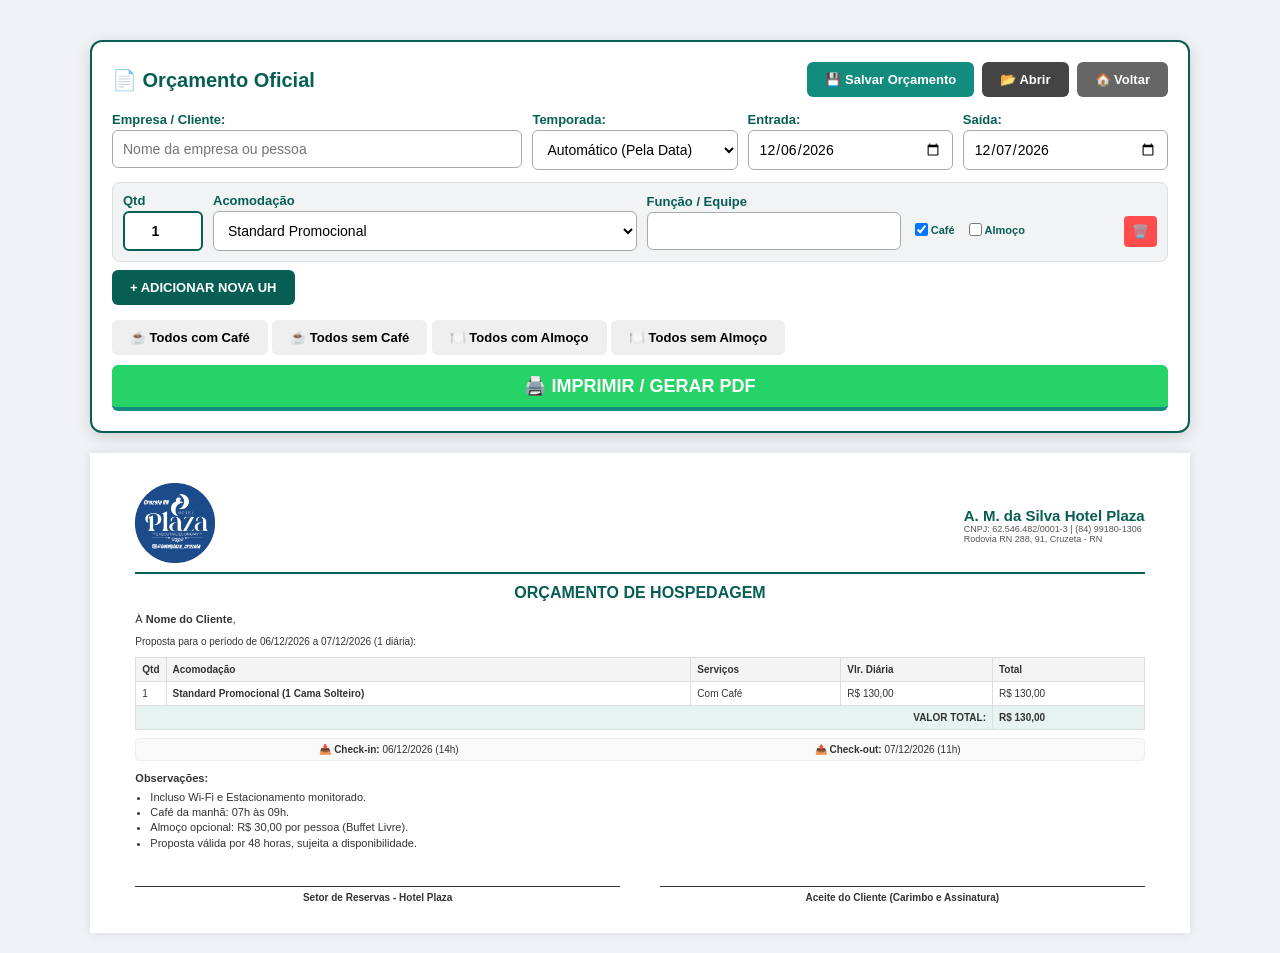
==== pages/oo.html @ 6eb72046 "Primeiro commit do sistema." ====
<!doctype html>
<html lang="pt-br">
  <head>
    <meta charset="UTF-8" />
    <meta name="viewport" content="width=device-width, initial-scale=1.0" />
    <title>Orçamento Oficial - Hotel Plaza</title>
    <link rel="stylesheet" href="../styles/global.css" />
    <link rel="stylesheet" href="../styles/oo.css" />
  </head>
  <body>
    <div class="config-area">
      <div class="config-header">
        <h2>📄 Orçamento Oficial</h2>
        <div style="display: flex; gap: 8px">
          <button
            class="btn"
            style="background: #128c7e; color: white"
            onclick="exportarOrcamento()"
          >
            💾 Salvar Orçamento
          </button>
          <button
            class="btn"
            style="background: #444; color: white"
            onclick="document.getElementById('fileOrcamento').click()"
          >
            📂 Abrir
          </button>
          <a
            href="../index.html"
            class="btn"
            style="background: #666; color: white; text-decoration: none"
            >🏠 Voltar</a
          >
        </div>
        <input
          type="file"
          id="fileOrcamento"
          style="display: none"
          onchange="importarOrcamento(event)"
        />
      </div>

      <div class="form-row">
        <div style="flex: 2">
          <label>Empresa / Cliente:</label
          ><input
            type="text"
            id="clienteNome"
            placeholder="Nome da empresa ou pessoa"
            oninput="atualizarDoc()"
            style="width: 100%"
          />
        </div>
        <div style="flex: 1">
          <label>Temporada:</label>
          <select id="temporada" onchange="atualizarDoc()" style="width: 100%">
            <option value="auto" selected>Automático (Pela Data)</option>
            <option value="baixa">Baixa Temporada</option>
            <option value="alta">Alta Temporada</option>
          </select>
        </div>
        <div style="flex: 1">
          <label>Entrada:</label
          ><input
            type="date"
            id="dataEntrada"
            onchange="atualizarDoc()"
            style="width: 100%"
          />
        </div>
        <div style="flex: 1">
          <label>Saída:</label
          ><input
            type="date"
            id="dataSaida"
            onchange="atualizarDoc()"
            style="width: 100%"
          />
        </div>
      </div>

      <div id="edicaoItens"></div>
      <button class="btn btn-add" onclick="adicionarLinha()">
        + ADICIONAR NOVA UH
      </button>

      <div class="batch-controls">
        <button class="btn btn-bulk" onclick="marcarTodos('cafe', true)">
          ☕ Todos com Café
        </button>
        <button class="btn btn-bulk" onclick="marcarTodos('cafe', false)">
          ☕ Todos sem Café
        </button>
        <button class="btn btn-bulk" onclick="marcarTodos('almoco', true)">
          🍽️ Todos com Almoço
        </button>
        <button class="btn btn-bulk" onclick="marcarTodos('almoco', false)">
          🍽️ Todos sem Almoço
        </button>
      </div>

      <button class="btn btn-print" onclick="window.print()">
        🖨️ IMPRIMIR / GERAR PDF
      </button>
    </div>

    <div class="documento">
      <div class="header-doc">
        <div class="logo-container">
          <img src="../assets/img/logo_plaza.png" alt="Logo" />
        </div>
        <div class="hotel-info-doc">
          <h1>A. M. da Silva Hotel Plaza</h1>
          <p>CNPJ: 62.546.482/0001-3 | (84) 99180-1306</p>
          <p>Rodovia RN 288, 91, Cruzeta - RN</p>
        </div>
      </div>

      <div class="doc-title">Orçamento de Hospedagem</div>

      <p style="font-size: 11px">
        À <strong><span id="docCliente">Nome do Cliente</span></strong
        >,
      </p>
      <p style="font-size: 10px">
        Proposta para o período de <span id="docPeriodo">--</span> (<span
          id="docNoites"
          >0</span
        >
        <span id="labelDiaria">diária</span>):
      </p>

      <table>
        <thead>
          <tr>
            <th style="width: 30px">Qtd</th>
            <th>Acomodação</th>
            <th style="width: 150px">Serviços</th>
            <th>Vlr. Diária</th>
            <th>Total</th>
          </tr>
        </thead>
        <tbody id="tabelaCorpo"></tbody>
        <tfoot>
          <tr class="total-row">
            <td colspan="4" style="text-align: right">VALOR TOTAL:</td>
            <td id="totalGeral">R$ 0,00</td>
          </tr>
        </tfoot>
      </table>

      <div class="check-info-box">
        <span
          >📥 <strong>Check-in:</strong>
          <span id="checkinData">--</span> (14h)</span
        >
        <span
          >📤 <strong>Check-out:</strong>
          <span id="checkoutData">--</span> (11h)</span
        >
      </div>

      <div class="obs-doc">
        <strong>Observações:</strong>
        <ul style="margin: 3px 0; padding-left: 15px">
          <li>Incluso Wi-Fi e Estacionamento monitorado.</li>
          <li>Café da manhã: 07h às 09h.</li>
          <li>
            Almoço opcional: <span id="obsValorAlmoco">R$ 30,00</span> por
            pessoa (Buffet Livre).
          </li>
          <li>Proposta válida por 48 horas, sujeita a disponibilidade.</li>
        </ul>
      </div>

      <div class="footer-assinaturas">
        <div class="assinatura-box">Setor de Reservas - Hotel Plaza</div>
        <div class="assinatura-box">
          Aceite do Cliente (Carimbo e Assinatura)
        </div>
      </div>
    </div>

    <div id="modalMsg">
      <div class="modal-msg-content">
        <span id="msgIcon" class="modal-msg-icon"></span>
        <h3 id="msgTitle" style="margin: 0; color: #075e54"></h3>
        <p id="msgText" style="color: #666; margin-top: 10px"></p>
        <button class="btn-msg-ok" onclick="fecharModalMsg()">OK</button>
      </div>
    </div>

    <div
      id="modalConfirmDelete"
      style="
        display: none;
        position: fixed;
        z-index: 10000;
        left: 0;
        top: 0;
        width: 100%;
        height: 100%;
        background-color: rgba(0, 0, 0, 0.6);
        backdrop-filter: blur(3px);
      "
    >
      <div
        style="
          background-color: #fff;
          margin: 15% auto;
          padding: 30px;
          border-radius: 12px;
          width: 90%;
          max-width: 380px;
          text-align: center;
          box-shadow: 0 10px 25px rgba(0, 0, 0, 0.2);
          border-top: 5px solid #dc3545;
        "
      >
        <div style="font-size: 32px; margin-bottom: 15px">⚠️</div>
        <h3 style="margin: 0 0 10px 0; color: #dc3545">Remover Item?</h3>
        <p style="color: #666; font-size: 14px; margin-bottom: 25px">
          Você tem certeza que deseja excluir esta linha do orçamento?
        </p>
        <div style="display: flex; justify-content: center; gap: 10px">
          <button
            onclick="fecharModalConfirmacao()"
            style="
              padding: 10px 20px;
              border: 1px solid #ddd;
              background: #f8f9fa;
              color: #333;
              border-radius: 6px;
              cursor: pointer;
              font-weight: 600;
            "
          >
            Cancelar
          </button>
          <button
            onclick="confirmarExclusao()"
            style="
              padding: 10px 20px;
              border: none;
              background: #dc3545;
              color: white;
              border-radius: 6px;
              cursor: pointer;
              font-weight: 600;
            "
          >
            Sim, Excluir
          </button>
        </div>
      </div>
    </div>

    <script src="../scripts/orcamento-oficial.js"></script>
  </body>
</html>
---- styles/global.css ----
/* Global styles used across pages */
* {
  box-sizing: border-box;
}
body {
  font-family: "Segoe UI", Tahoma, Geneva, Verdana, sans-serif;
  margin: 0;
  padding: 20px;
  background: #f0f2f5;
  color: #333;
}
a {
  color: inherit;
  text-decoration: none;
}
input,
select,
textarea,
button {
  font-family: inherit;
}

/* Generic button */
.btn {
  padding: 10px 18px;
  border: none;
  border-radius: 6px;
  cursor: pointer;
  font-weight: bold;
  font-size: 13px;
}
.btn-voltar {
  background: #666;
  color: white;
}

/* Modal message (shared) */
#modalMsg {
  display: none;
  position: fixed;
  top: 0;
  left: 0;
  width: 100%;
  height: 100%;
  background: rgba(0, 0, 0, 0.6);
  z-index: 1000;
  backdrop-filter: blur(3px);
}
.modal-msg-content {
  max-width: 400px;
  margin: 15% auto;
  text-align: center;
  padding: 30px;
  border-radius: 15px;
  background: white;
  box-shadow: 0 10px 30px rgba(0, 0, 0, 0.3);
  border-top: 6px solid #075e54;
}
.modal-msg-icon {
  font-size: 50px;
  margin-bottom: 15px;
  display: block;
}
.btn-msg-ok {
  background: #075e54;
  color: white;
  border: none;
  padding: 10px 40px;
  border-radius: 6px;
  font-weight: bold;
  cursor: pointer;
  margin-top: 20px;
}

/* Utility */
.table-container {
  overflow-x: auto;
}
.painel-secao {
  background: #f9f9f9;
  padding: 15px;
  border-radius: 10px;
  border: 1px solid #ddd;
}

@media print {
  #modalMsg {
    display: none !important;
  }
}

/* Layout centralizado e largura padrão para todas as páginas */
.container,
.card,
.config-area,
.page,
.documento {
  margin: 20px auto;
  width: 100%;
  max-width: 1100px;
  box-sizing: border-box;
}

/* Garantir que o corpo não force deslocamento estranho em telas pequenas */
body {
  padding-top: 20px;
  padding-bottom: 20px;
}
---- styles/oo.css ----
/* Styles for pages/oo.html (Orçamento Oficial) */
.config-area {
  max-width: 1100px;
  margin: 20px auto;
  background: #fff;
  padding: 20px;
  border-radius: 12px;
  box-shadow: 0 4px 15px rgba(0, 0, 0, 0.15);
  border: 2px solid #075e54;
  position: relative;
}
.config-header {
  display: flex;
  justify-content: space-between;
  align-items: center;
  margin-bottom: 15px;
}
.config-area h2 {
  color: #075e54;
  margin: 0;
  font-size: 20px;
}
.form-row {
  display: flex;
  gap: 10px;
  margin-bottom: 12px;
  flex-wrap: wrap;
}
.config-area label {
  font-weight: bold;
  font-size: 13px;
  color: #075e54;
  margin-bottom: 3px;
  display: block;
}
.config-area select,
.config-area input {
  padding: 10px;
  border: 1px solid #aaa;
  border-radius: 6px;
  font-size: 14px;
  background: #fff;
}
.input-qtd {
  width: 80px !important;
  text-align: center;
  font-weight: bold;
  border: 2px solid #075e54 !important;
}
.btn {
  padding: 10px 18px;
  border: none;
  border-radius: 6px;
  cursor: pointer;
  font-weight: bold;
  font-size: 13px;
}
.btn-add {
  background: #075e54;
  color: white;
  margin-bottom: 15px;
}
.btn-print {
  background: #25d366;
  color: white;
  width: 100%;
  font-size: 18px;
  margin-top: 10px;
  border-bottom: 4px solid #128c7e;
}

/* Documento A4 */
.documento {
  width: 100%;
  max-width: 1100px;
  margin: 0 auto;
  background: white;
  padding: 8mm 12mm;
  box-shadow: 0 0 10px rgba(0, 0, 0, 0.1);
}
.header-doc {
  display: flex;
  justify-content: space-between;
  align-items: center;
  border-bottom: 2px solid #075e54;
  padding-bottom: 5px;
  margin-bottom: 10px;
}
.logo-container img {
  max-width: 80px;
}
.hotel-info-doc h1 {
  margin: 0;
  color: #075e54;
  font-size: 15px;
}
.hotel-info-doc p {
  margin: 0;
  font-size: 9px;
  color: #555;
}
.doc-title {
  text-align: center;
  text-transform: uppercase;
  margin: 10px 0;
  color: #075e54;
  font-size: 16px;
  font-weight: bold;
}

table {
  width: 100%;
  border-collapse: collapse;
  margin: 8px 0;
}
th {
  background: #f4f4f4;
  text-align: left;
  padding: 6px;
  border: 1px solid #ddd;
  font-size: 10px;
}
td {
  padding: 6px;
  border: 1px solid #ddd;
  font-size: 10px;
}
.total-row {
  background: #e7f3f0;
  font-weight: bold;
  font-size: 12px;
}
.check-info-box {
  background: #f9f9f9;
  padding: 5px;
  border: 1px solid #eee;
  border-radius: 4px;
  display: flex;
  justify-content: space-around;
  font-size: 10px;
  margin-top: 5px;
}
.obs-doc {
  font-size: 11px;
  margin-top: 10px;
  line-height: 1.4;
}
.footer-assinaturas {
  margin-top: 35px;
  display: flex;
  justify-content: space-between;
  gap: 40px;
}
.assinatura-box {
  flex: 1;
  text-align: center;
  border-top: 1.5px solid #333;
  padding-top: 5px;
  font-size: 10px;
  font-weight: bold;
}

@media print {
  .config-area,
  .btn-bulk,
  .btn-remover,
  #modalMsg {
    display: none !important;
  }
  .documento {
    box-shadow: none;
    width: 210mm;
    margin: 0;
    padding: 5mm 10mm;
  }
}
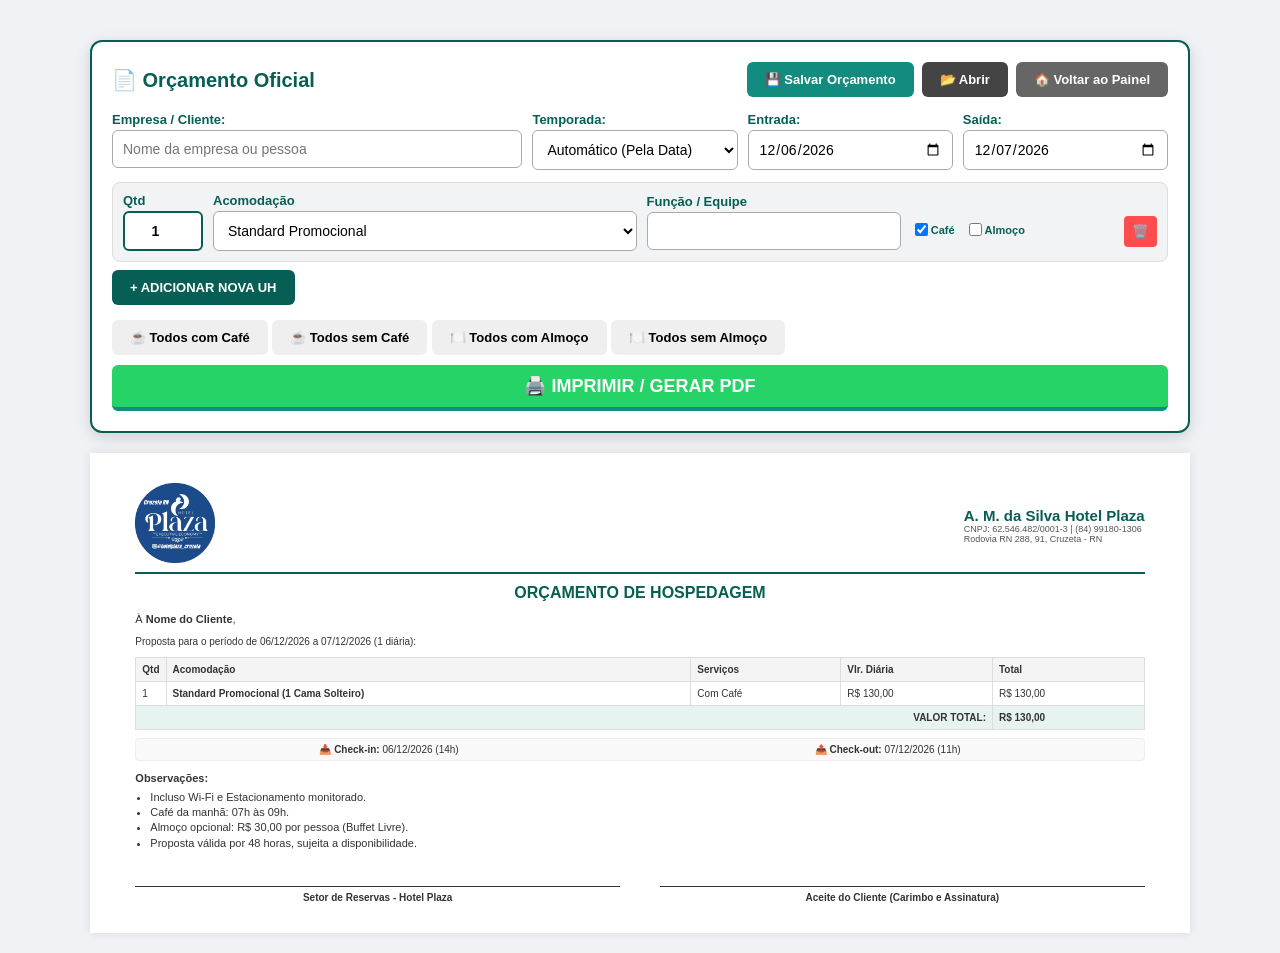
==== commit e04efc8d: "Implementação do menu de cáculo do Wallbox e correções do padrão do estilo dos botões voltar ao pain" ====
--- a/pages/oo.html
+++ b/pages/oo.html
@@ -30,7 +30,7 @@
             href="../index.html"
             class="btn"
             style="background: #666; color: white; text-decoration: none"
-            >🏠 Voltar</a
+            >🏠 Voltar ao Painel</a
           >
         </div>
         <input
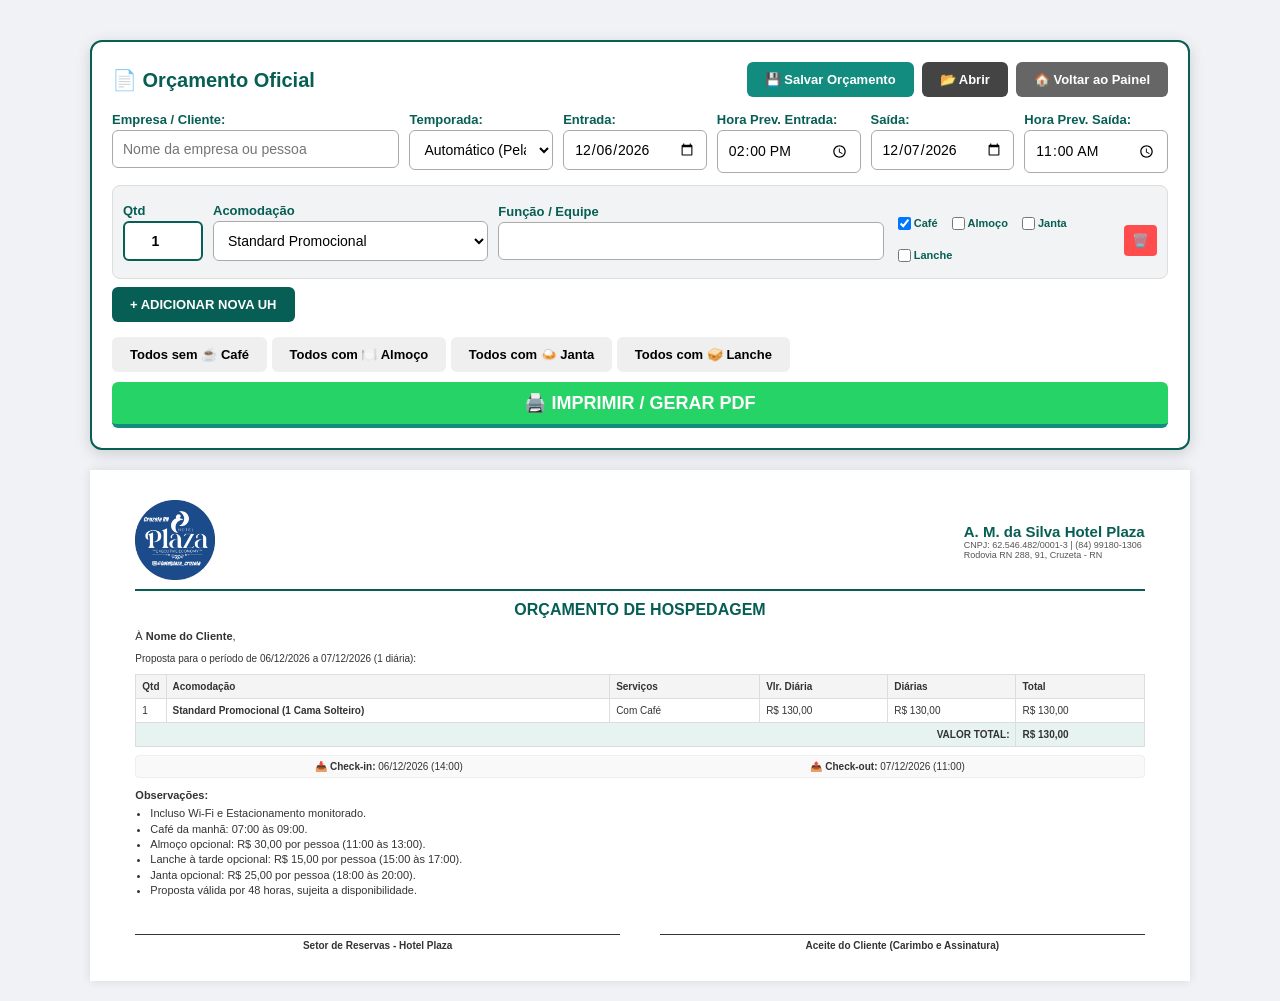
==== commit a59caa22: "Melhorias do Orçamento Oficial com refeições extras e contagem de horas extra" ====
--- a/pages/oo.html
+++ b/pages/oo.html
@@ -62,19 +62,27 @@
         </div>
         <div style="flex: 1">
           <label>Entrada:</label
+          ><input type="date" id="dataEntrada" style="width: 100%" />
+        </div>
+        <div style="flex: 1">
+          <label>Hora Prev. Entrada:</label
           ><input
-            type="date"
-            id="dataEntrada"
-            onchange="atualizarDoc()"
+            type="time"
+            id="horaEntradaPrev"
+            value="14:00"
             style="width: 100%"
           />
         </div>
         <div style="flex: 1">
           <label>Saída:</label
+          ><input type="date" id="dataSaida" style="width: 100%" />
+        </div>
+        <div style="flex: 1">
+          <label>Hora Prev. Saída:</label
           ><input
-            type="date"
-            id="dataSaida"
-            onchange="atualizarDoc()"
+            type="time"
+            id="horaSaidaPrev"
+            value="11:00"
             style="width: 100%"
           />
         </div>
@@ -86,17 +94,33 @@
       </button>
 
       <div class="batch-controls">
-        <button class="btn btn-bulk" onclick="marcarTodos('cafe', true)">
+        <button
+          id="btnBulkCafe"
+          class="btn btn-bulk"
+          onclick="toggleAll('cafe')"
+        >
           ☕ Todos com Café
         </button>
-        <button class="btn btn-bulk" onclick="marcarTodos('cafe', false)">
-          ☕ Todos sem Café
-        </button>
-        <button class="btn btn-bulk" onclick="marcarTodos('almoco', true)">
+        <button
+          id="btnBulkAlmoco"
+          class="btn btn-bulk"
+          onclick="toggleAll('almoco')"
+        >
           🍽️ Todos com Almoço
         </button>
-        <button class="btn btn-bulk" onclick="marcarTodos('almoco', false)">
-          🍽️ Todos sem Almoço
+        <button
+          id="btnBulkJanta"
+          class="btn btn-bulk"
+          onclick="toggleAll('janta')"
+        >
+          🍛 Todos com Janta
+        </button>
+        <button
+          id="btnBulkLanche"
+          class="btn btn-bulk"
+          onclick="toggleAll('lanche')"
+        >
+          🥪 Todos com Lanche
         </button>
       </div>
 
@@ -138,13 +162,14 @@
             <th>Acomodação</th>
             <th style="width: 150px">Serviços</th>
             <th>Vlr. Diária</th>
+            <th>Diárias</th>
             <th>Total</th>
           </tr>
         </thead>
         <tbody id="tabelaCorpo"></tbody>
         <tfoot>
           <tr class="total-row">
-            <td colspan="4" style="text-align: right">VALOR TOTAL:</td>
+            <td colspan="5" style="text-align: right">VALOR TOTAL:</td>
             <td id="totalGeral">R$ 0,00</td>
           </tr>
         </tfoot>
@@ -152,12 +177,15 @@
 
       <div class="check-info-box">
         <span
-          >📥 <strong>Check-in:</strong>
-          <span id="checkinData">--</span> (14h)</span
+          >📥 <strong>Check-in:</strong> <span id="checkinData">--</span> (<span
+            id="checkinHora"
+            >--</span
+          >)</span
         >
         <span
           >📤 <strong>Check-out:</strong>
-          <span id="checkoutData">--</span> (11h)</span
+          <span id="checkoutData">--</span> (<span id="checkoutHora">--</span
+          >)</span
         >
       </div>
 
@@ -165,10 +193,20 @@
         <strong>Observações:</strong>
         <ul style="margin: 3px 0; padding-left: 15px">
           <li>Incluso Wi-Fi e Estacionamento monitorado.</li>
-          <li>Café da manhã: 07h às 09h.</li>
+          <li>Café da manhã: <span id="obsHorCafe">--</span>.</li>
           <li>
-            Almoço opcional: <span id="obsValorAlmoco">R$ 30,00</span> por
-            pessoa (Buffet Livre).
+            Almoço opcional: <span id="obsValorAlmoco">--</span> por pessoa
+            (<span id="obsHorAlmoco">--</span>).
+          </li>
+          <li>
+            Lanche à tarde opcional: <span id="obsValorLanche">--</span> por
+            pessoa (<span id="obsHorLanche">--</span>).
+          </li>
+          <li>
+            Janta opcional: <span id="obsValorJanta">--</span> por pessoa (<span
+              id="obsHorJanta"
+              >--</span
+            >).
           </li>
           <li>Proposta válida por 48 horas, sujeita a disponibilidade.</li>
         </ul>
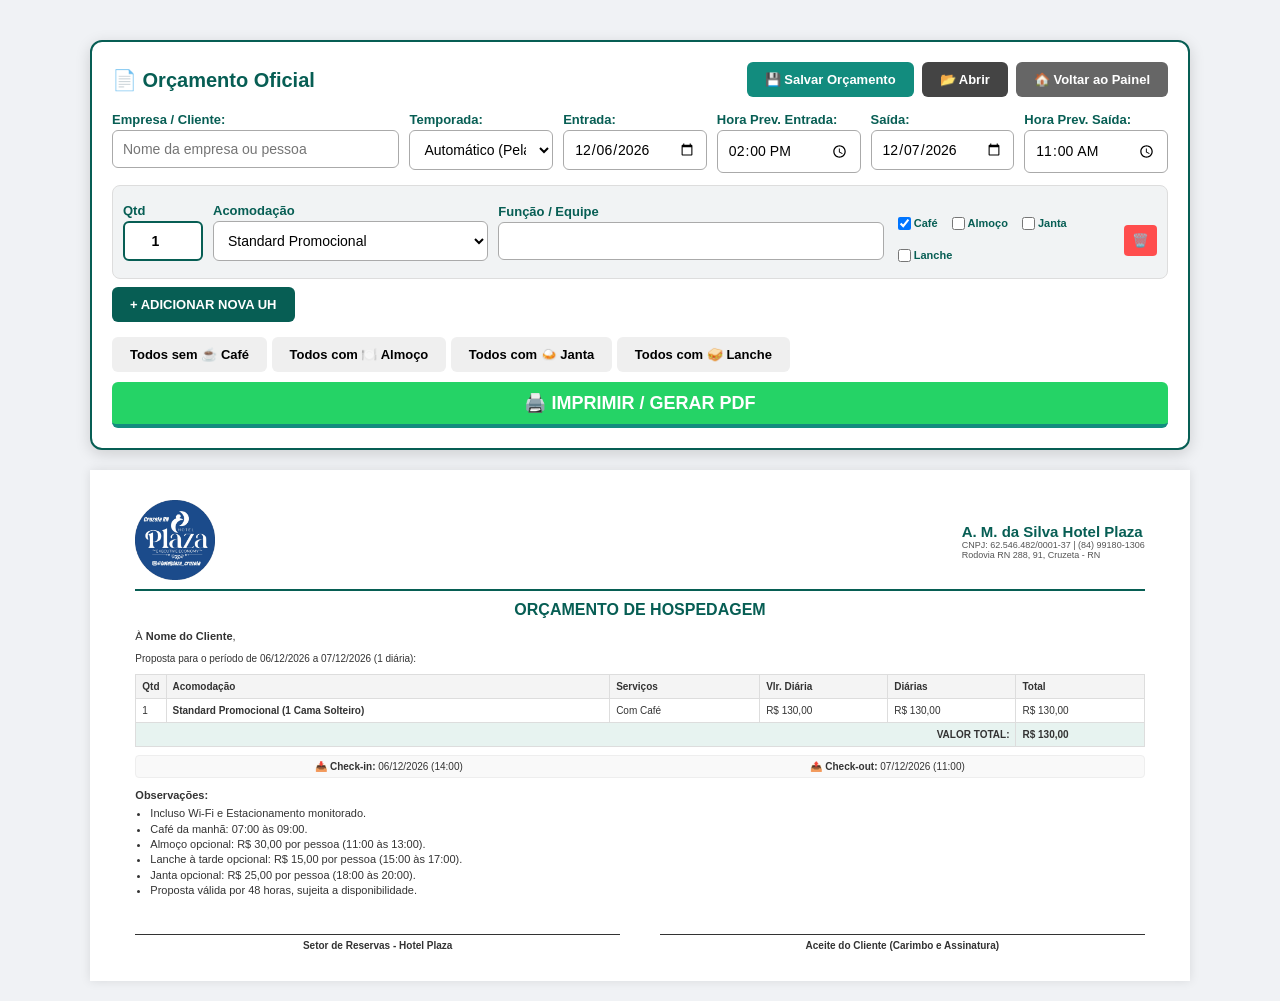
==== commit 3e817cef: "Correção de informação" ====
--- a/pages/oo.html
+++ b/pages/oo.html
@@ -136,7 +136,7 @@
         </div>
         <div class="hotel-info-doc">
           <h1>A. M. da Silva Hotel Plaza</h1>
-          <p>CNPJ: 62.546.482/0001-3 | (84) 99180-1306</p>
+          <p>CNPJ: 62.546.482/0001-37 | (84) 99180-1306</p>
           <p>Rodovia RN 288, 91, Cruzeta - RN</p>
         </div>
       </div>
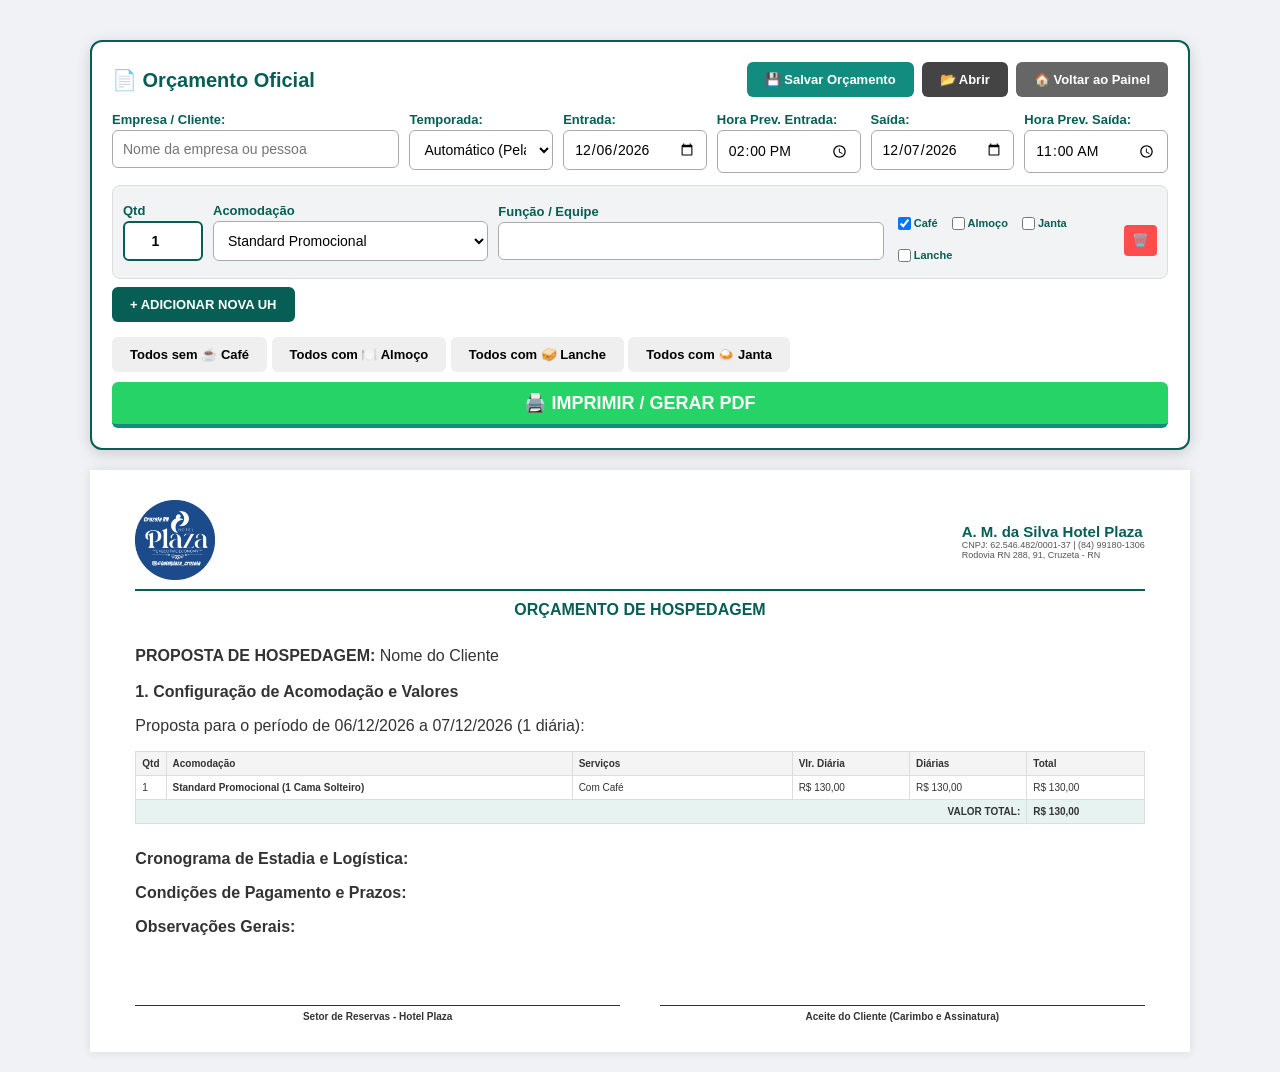
==== commit 6d18b723: "Melhorias no Orçamento Oficial para ser mais dinâmico" ====
--- a/pages/oo.html
+++ b/pages/oo.html
@@ -109,18 +109,18 @@
           🍽️ Todos com Almoço
         </button>
         <button
+          id="btnBulkLanche"
+          class="btn btn-bulk"
+          onclick="toggleAll('lanche')"
+        >
+          🥪 Todos com Lanche
+        </button>
+        <button
           id="btnBulkJanta"
           class="btn btn-bulk"
           onclick="toggleAll('janta')"
         >
           🍛 Todos com Janta
-        </button>
-        <button
-          id="btnBulkLanche"
-          class="btn btn-bulk"
-          onclick="toggleAll('lanche')"
-        >
-          🥪 Todos com Lanche
         </button>
       </div>
 
@@ -141,26 +141,35 @@
         </div>
       </div>
 
-      <div class="doc-title">Orçamento de Hospedagem</div>
-
-      <p style="font-size: 11px">
-        À <strong><span id="docCliente">Nome do Cliente</span></strong
-        >,
-      </p>
-      <p style="font-size: 10px">
-        Proposta para o período de <span id="docPeriodo">--</span> (<span
-          id="docNoites"
-          >0</span
-        >
-        <span id="labelDiaria">diária</span>):
-      </p>
+      <!-- Título dinâmico -->
+      <div class="doc-title" id="docTitulo">Orçamento de Hospedagem</div>
+      <br />
+      <div class="configuracao-section">
+        <strong> PROPOSTA DE HOSPEDAGEM: </strong>
+        <span id="docCliente">Nome do Cliente</span>
+      </div>
+      <br />
+      <!-- Seção de Configuração (título + descrição) -->
+      <div class="configuracao-section">
+        <strong id="docConfigTitulo"
+          >1. Configuração de Acomodação e Valores</strong
+        >
+        <p id="docConfigDescricao"></p>
+        <p>
+          Proposta para o período de <span id="docPeriodo">--</span> (<span
+            id="docNoites"
+            >0</span
+          >
+          <span id="labelDiaria">diária</span>):
+        </p>
+      </div>
 
       <table>
         <thead>
           <tr>
             <th style="width: 30px">Qtd</th>
             <th>Acomodação</th>
-            <th style="width: 150px">Serviços</th>
+            <th style="width: 220px">Serviços</th>
             <th>Vlr. Diária</th>
             <th>Diárias</th>
             <th>Total</th>
@@ -175,45 +184,26 @@
         </tfoot>
       </table>
 
-      <div class="check-info-box">
-        <span
-          >📥 <strong>Check-in:</strong> <span id="checkinData">--</span> (<span
-            id="checkinHora"
-            >--</span
-          >)</span
-        >
-        <span
-          >📤 <strong>Check-out:</strong>
-          <span id="checkoutData">--</span> (<span id="checkoutHora">--</span
-          >)</span
-        >
-      </div>
-
-      <div class="obs-doc">
-        <strong>Observações:</strong>
-        <ul style="margin: 3px 0; padding-left: 15px">
-          <li>Incluso Wi-Fi e Estacionamento monitorado.</li>
-          <li>Café da manhã: <span id="obsHorCafe">--</span>.</li>
-          <li>
-            Almoço opcional: <span id="obsValorAlmoco">--</span> por pessoa
-            (<span id="obsHorAlmoco">--</span>).
-          </li>
-          <li>
-            Lanche à tarde opcional: <span id="obsValorLanche">--</span> por
-            pessoa (<span id="obsHorLanche">--</span>).
-          </li>
-          <li>
-            Janta opcional: <span id="obsValorJanta">--</span> por pessoa (<span
-              id="obsHorJanta"
-              >--</span
-            >).
-          </li>
-          <li>Proposta válida por 48 horas, sujeita a disponibilidade.</li>
-        </ul>
-      </div>
-
+      <!-- Nota após tabela -->
+      <div class="nota-section">
+        <strong id="docNotaRefeicoes"></strong>
+      </div>
+      <br />
+      <!-- Seções dinâmicas do orçamento -->
+      <div class="configuracao-section">
+        <strong>Cronograma de Estadia e Logística:</strong>
+        <p id="docCronograma"></p>
+        <strong>Condições de Pagamento e Prazos:</strong>
+        <p id="docPagamento"></p>
+        <strong>Observações Gerais:</strong>
+        <p id="docObservacoes"></p>
+      </div>
+      <br />
+      <!-- Rodapé com assinaturas dinâmicas -->
       <div class="footer-assinaturas">
-        <div class="assinatura-box">Setor de Reservas - Hotel Plaza</div>
+        <div class="assinatura-box" id="docRodape">
+          Setor de Reservas - Hotel Plaza
+        </div>
         <div class="assinatura-box">
           Aceite do Cliente (Carimbo e Assinatura)
         </div>
--- a/styles/oo.css
+++ b/styles/oo.css
@@ -25,6 +25,10 @@
   gap: 10px;
   margin-bottom: 12px;
   flex-wrap: wrap;
+}
+.nota-section {
+  font-size: smaller;
+  text-align: -webkit-center;
 }
 .config-area label {
   font-weight: bold;
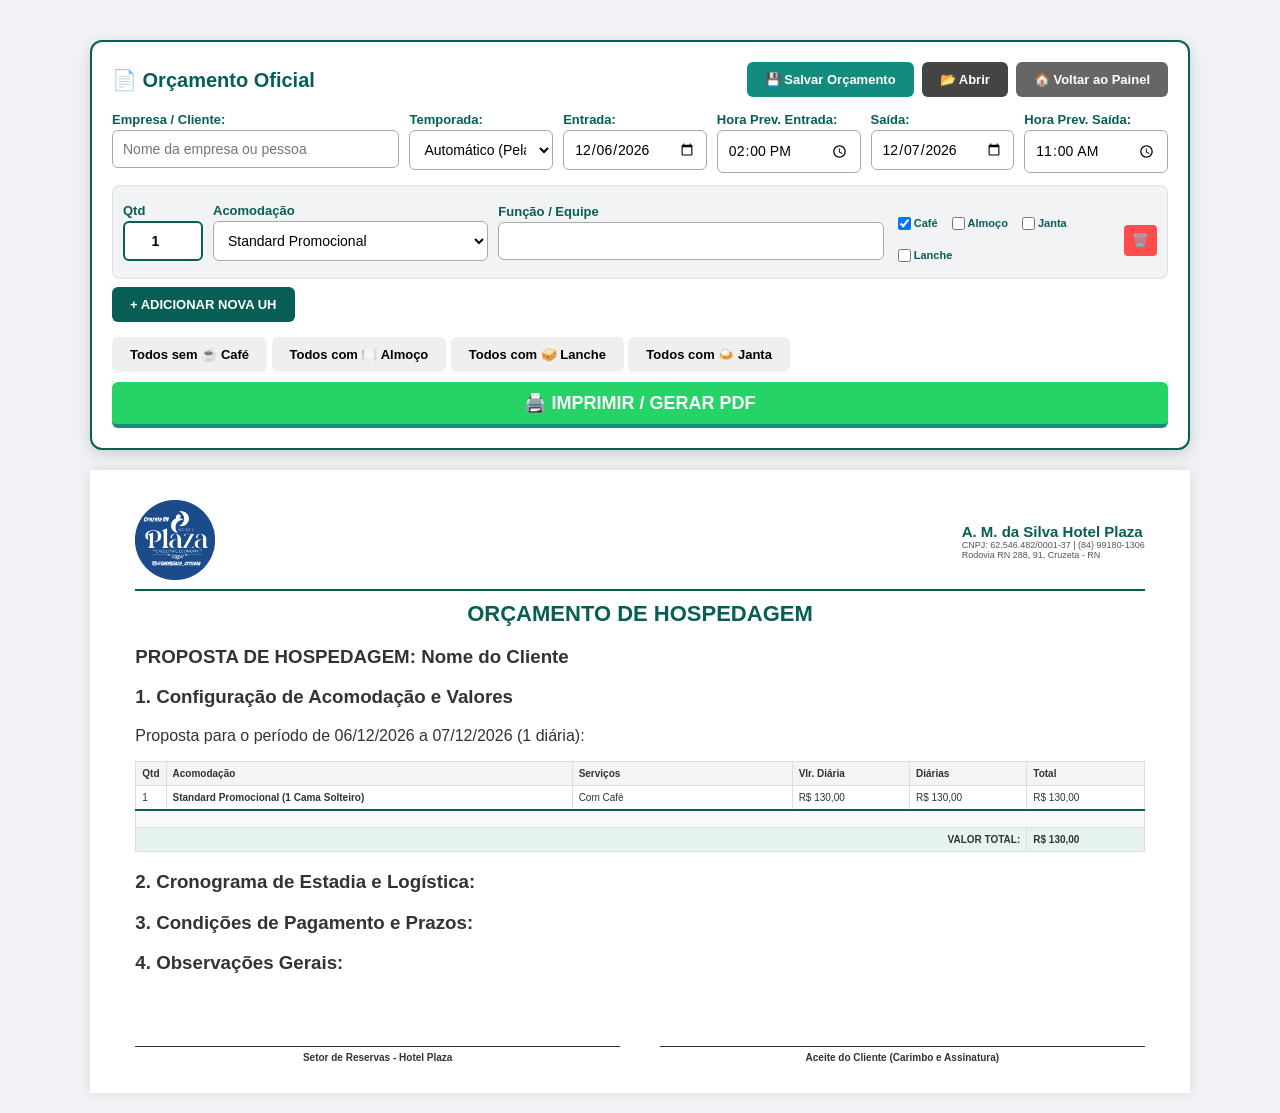
==== commit a0e11907: "Melhorias no leyout da página de Orçamento" ====
--- a/pages/oo.html
+++ b/pages/oo.html
@@ -142,18 +142,16 @@
       </div>
 
       <!-- Título dinâmico -->
-      <div class="doc-title" id="docTitulo">Orçamento de Hospedagem</div>
-      <br />
+      <div class="doc-title">Orçamento de Hospedagem</div>
       <div class="configuracao-section">
-        <strong> PROPOSTA DE HOSPEDAGEM: </strong>
-        <span id="docCliente">Nome do Cliente</span>
-      </div>
-      <br />
+        <h3>
+          PROPOSTA DE HOSPEDAGEM: <span id="docCliente">Nome do Cliente</span>
+        </h3>
+      </div>
+
       <!-- Seção de Configuração (título + descrição) -->
       <div class="configuracao-section">
-        <strong id="docConfigTitulo"
-          >1. Configuração de Acomodação e Valores</strong
-        >
+        <h3 id="docConfigTitulo">1. Configuração de Acomodação e Valores</h3>
         <p id="docConfigDescricao"></p>
         <p>
           Proposta para o período de <span id="docPeriodo">--</span> (<span
@@ -177,6 +175,23 @@
         </thead>
         <tbody id="tabelaCorpo"></tbody>
         <tfoot>
+          <!-- Linha da observação (dentro da tabela) -->
+          <tr
+            id="linhaObservacao"
+            style="background: #f9f9f9; border-top: 2px solid #075e54"
+          >
+            <td
+              colspan="6"
+              style="
+                font-weight: bold;
+                text-align: left;
+                font-style: italic;
+                padding: 8px;
+              "
+              id="docNotaRefeicoes"
+            ></td>
+          </tr>
+          <!-- Linha do total -->
           <tr class="total-row">
             <td colspan="5" style="text-align: right">VALOR TOTAL:</td>
             <td id="totalGeral">R$ 0,00</td>
@@ -184,18 +199,13 @@
         </tfoot>
       </table>
 
-      <!-- Nota após tabela -->
-      <div class="nota-section">
-        <strong id="docNotaRefeicoes"></strong>
-      </div>
-      <br />
       <!-- Seções dinâmicas do orçamento -->
       <div class="configuracao-section">
-        <strong>Cronograma de Estadia e Logística:</strong>
+        <h3>2. Cronograma de Estadia e Logística:</h3>
         <p id="docCronograma"></p>
-        <strong>Condições de Pagamento e Prazos:</strong>
+        <h3>3. Condições de Pagamento e Prazos:</h3>
         <p id="docPagamento"></p>
-        <strong>Observações Gerais:</strong>
+        <h3>4. Observações Gerais:</h3>
         <p id="docObservacoes"></p>
       </div>
       <br />
--- a/styles/oo.css
+++ b/styles/oo.css
@@ -9,27 +9,27 @@
   border: 2px solid #075e54;
   position: relative;
 }
+
 .config-header {
   display: flex;
   justify-content: space-between;
   align-items: center;
   margin-bottom: 15px;
 }
+
 .config-area h2 {
   color: #075e54;
   margin: 0;
   font-size: 20px;
 }
+
 .form-row {
   display: flex;
   gap: 10px;
   margin-bottom: 12px;
   flex-wrap: wrap;
 }
-.nota-section {
-  font-size: smaller;
-  text-align: -webkit-center;
-}
+
 .config-area label {
   font-weight: bold;
   font-size: 13px;
@@ -37,6 +37,7 @@
   margin-bottom: 3px;
   display: block;
 }
+
 .config-area select,
 .config-area input {
   padding: 10px;
@@ -45,12 +46,14 @@
   font-size: 14px;
   background: #fff;
 }
+
 .input-qtd {
   width: 80px !important;
   text-align: center;
   font-weight: bold;
   border: 2px solid #075e54 !important;
 }
+
 .btn {
   padding: 10px 18px;
   border: none;
@@ -59,11 +62,13 @@
   font-weight: bold;
   font-size: 13px;
 }
+
 .btn-add {
   background: #075e54;
   color: white;
   margin-bottom: 15px;
 }
+
 .btn-print {
   background: #25d366;
   color: white;
@@ -82,6 +87,7 @@
   padding: 8mm 12mm;
   box-shadow: 0 0 10px rgba(0, 0, 0, 0.1);
 }
+
 .header-doc {
   display: flex;
   justify-content: space-between;
@@ -90,33 +96,38 @@
   padding-bottom: 5px;
   margin-bottom: 10px;
 }
+
 .logo-container img {
   max-width: 80px;
 }
+
 .hotel-info-doc h1 {
   margin: 0;
   color: #075e54;
   font-size: 15px;
 }
+
 .hotel-info-doc p {
   margin: 0;
   font-size: 9px;
   color: #555;
 }
+
 .doc-title {
   text-align: center;
   text-transform: uppercase;
-  margin: 10px 0;
+  margin: 5px 0;
   color: #075e54;
-  font-size: 16px;
+  font-size: 22px;
   font-weight: bold;
 }
 
 table {
   width: 100%;
   border-collapse: collapse;
-  margin: 8px 0;
+  margin: 0;
 }
+
 th {
   background: #f4f4f4;
   text-align: left;
@@ -124,16 +135,19 @@
   border: 1px solid #ddd;
   font-size: 10px;
 }
+
 td {
   padding: 6px;
   border: 1px solid #ddd;
   font-size: 10px;
 }
+
 .total-row {
   background: #e7f3f0;
   font-weight: bold;
   font-size: 12px;
 }
+
 .check-info-box {
   background: #f9f9f9;
   padding: 5px;
@@ -144,17 +158,20 @@
   font-size: 10px;
   margin-top: 5px;
 }
+
 .obs-doc {
   font-size: 11px;
   margin-top: 10px;
   line-height: 1.4;
 }
+
 .footer-assinaturas {
   margin-top: 35px;
   display: flex;
   justify-content: space-between;
   gap: 40px;
 }
+
 .assinatura-box {
   flex: 1;
   text-align: center;
@@ -174,7 +191,7 @@
   .documento {
     box-shadow: none;
     width: 210mm;
-    margin: 0;
-    padding: 5mm 10mm;
+    margin: 0 0 0 0;
+    padding: 2mm 2mm;
   }
 }
